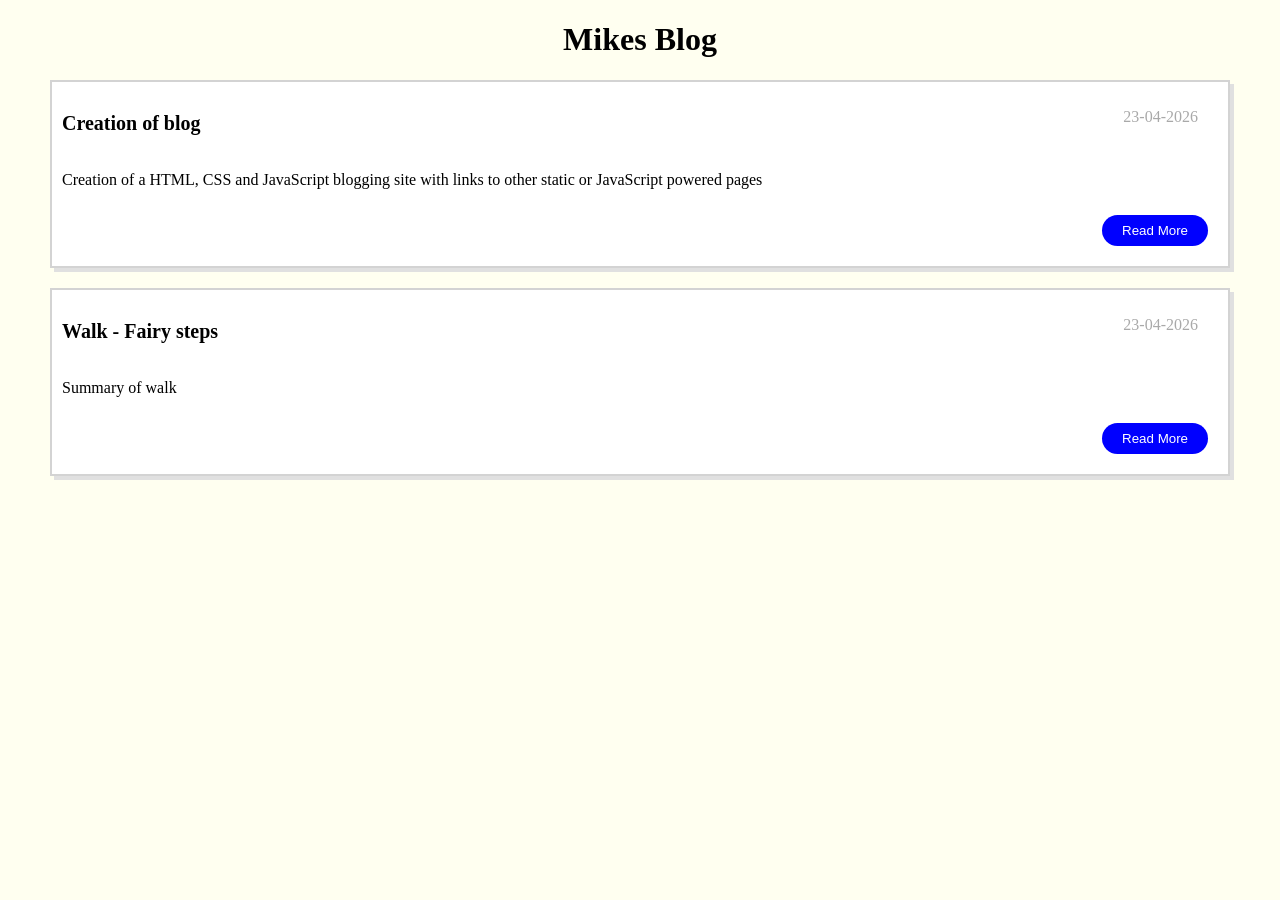
==== index.html @ 76e9e774 "Addition of basic layout and styling" ====
<!DOCTYPE html>
<html lang="en">
<head>
  <meta charset="UTF-8">
  <meta name="viewport" content="width=device-width, initial-scale=1.0">
  <link rel="Stylesheet" href="./styles/style.css"/>
  <title>Mikes Blog</title>
</head>
<body>
  <h1>Mikes Blog</h1>
  

  <div class="js-blog-body-container">
    

  </div>

  

  <script src="./scripts/index.js" type="module"></script>

</body>
</html>
---- styles/style.css ----
body{
  background-color: ivory;
  margin: 20px 50px 20px 50px;

}

h1{
  color: black;
  text-align: center;
}

h2{
  color: black;
  text-align: left;
}



.title-element{
  color: black;
  font-size: 20px;
  font-weight: 600;
  float: left;
  width: 100%;
}

.spacer-element{
  width: 100%;
}

.date-element{
  color: darkgray;
  float: right;
  width: 100%;
  text-align: end;
  padding-right: 20px;
}

.blog-element{
  border-width: 2px;
  border-style: solid;
  border-color: lightgrey;
  padding: 10px;
  margin-bottom: 20px;
  box-shadow: 4px 4px #e0e0e0;
  background-color: white;
  
}

.header-container{
  display: flex;
  flex-direction: row;
}

.btn-right{
  text-align: right;
}

.read-more-button{
  margin: 10px;
  background-color: blue;
  color: white;
  border: none;
  padding: 8px 20px;
  border-radius: 40px;
  

  


}
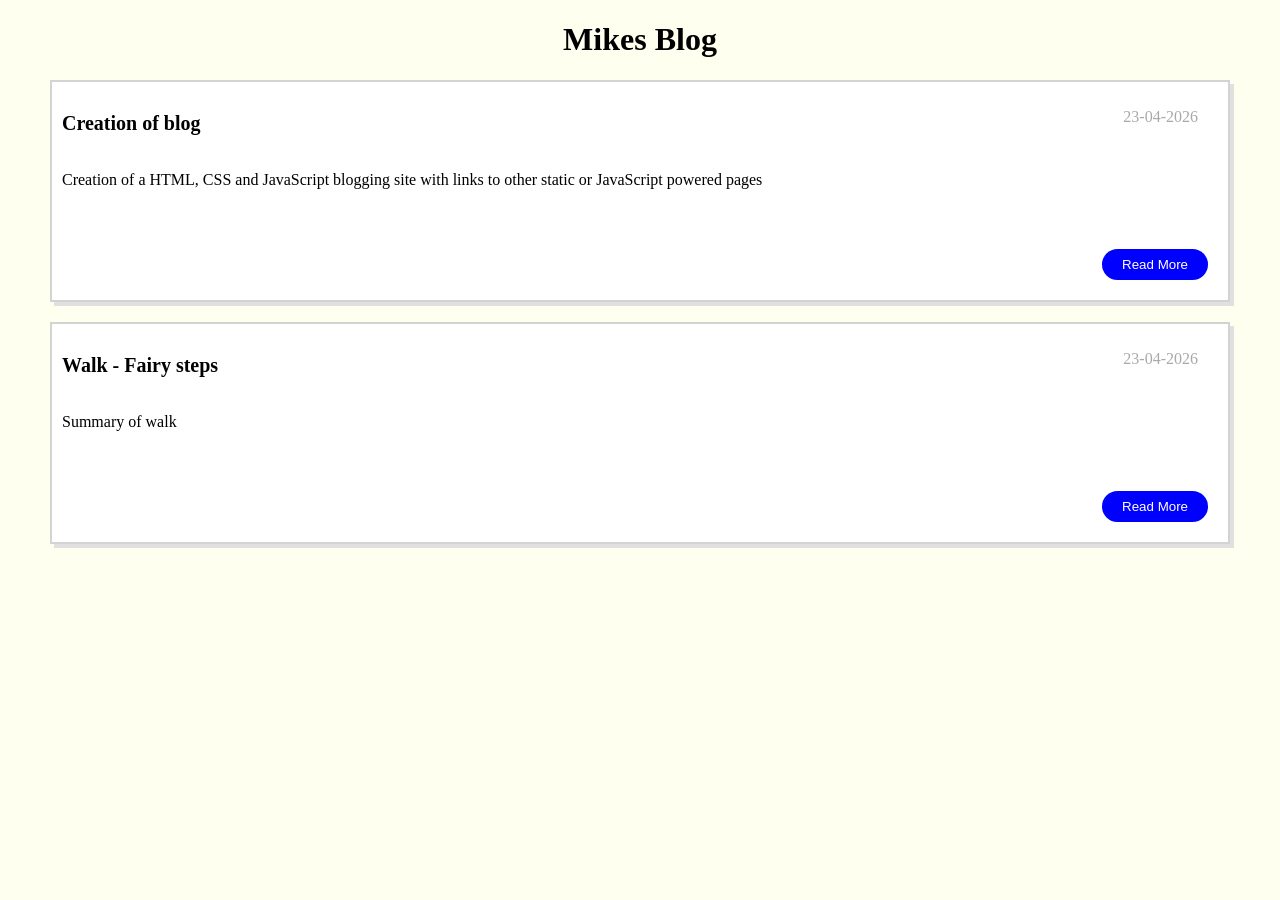
==== commit d7777c35: "Add event listener and data attribute to the read more button" ====
--- a/index.html
+++ b/index.html
@@ -11,11 +11,8 @@
   
 
   <div class="js-blog-body-container">
-    
-
+  
   </div>
-
-  
 
   <script src="./scripts/index.js" type="module"></script>
 
--- a/styles/style.css
+++ b/styles/style.css
@@ -64,9 +64,12 @@
   border: none;
   padding: 8px 20px;
   border-radius: 40px;
-  
+}
 
-  
+.detail-element-hide{
+  visibility:collapse;
+}
 
-
+.detail-element{
+  font-family: 'Courier New', Courier, monospace;
 }
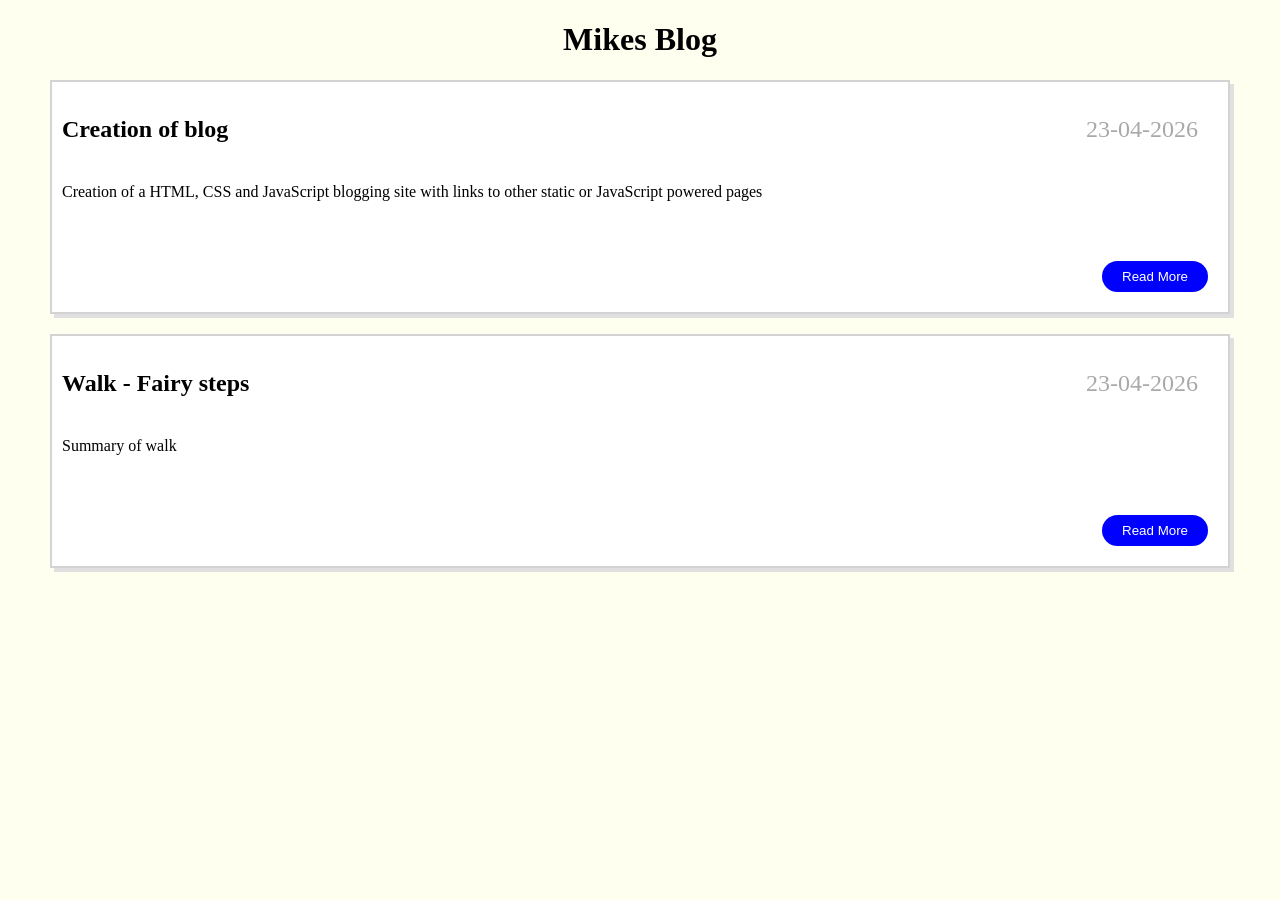
==== commit 8eb2ef73: "Add basic styling to detail page" ====
--- a/index.html
+++ b/index.html
@@ -14,6 +14,8 @@
   
   </div>
 
+  
+  
   <script src="./scripts/index.js" type="module"></script>
 
 </body>
--- a/styles/style.css
+++ b/styles/style.css
@@ -15,11 +15,19 @@
   text-align: left;
 }
 
+.general-button{
+  margin: 10px;
+  background-color: blue;
+  color: white;
+  border: none;
+  padding: 8px 20px;
+  border-radius: 40px;
 
+}
 
 .title-element{
   color: black;
-  font-size: 20px;
+  font-size: 24px;
   font-weight: 600;
   float: left;
   width: 100%;
@@ -31,6 +39,7 @@
 
 .date-element{
   color: darkgray;
+  font-size: 24px;
   float: right;
   width: 100%;
   text-align: end;
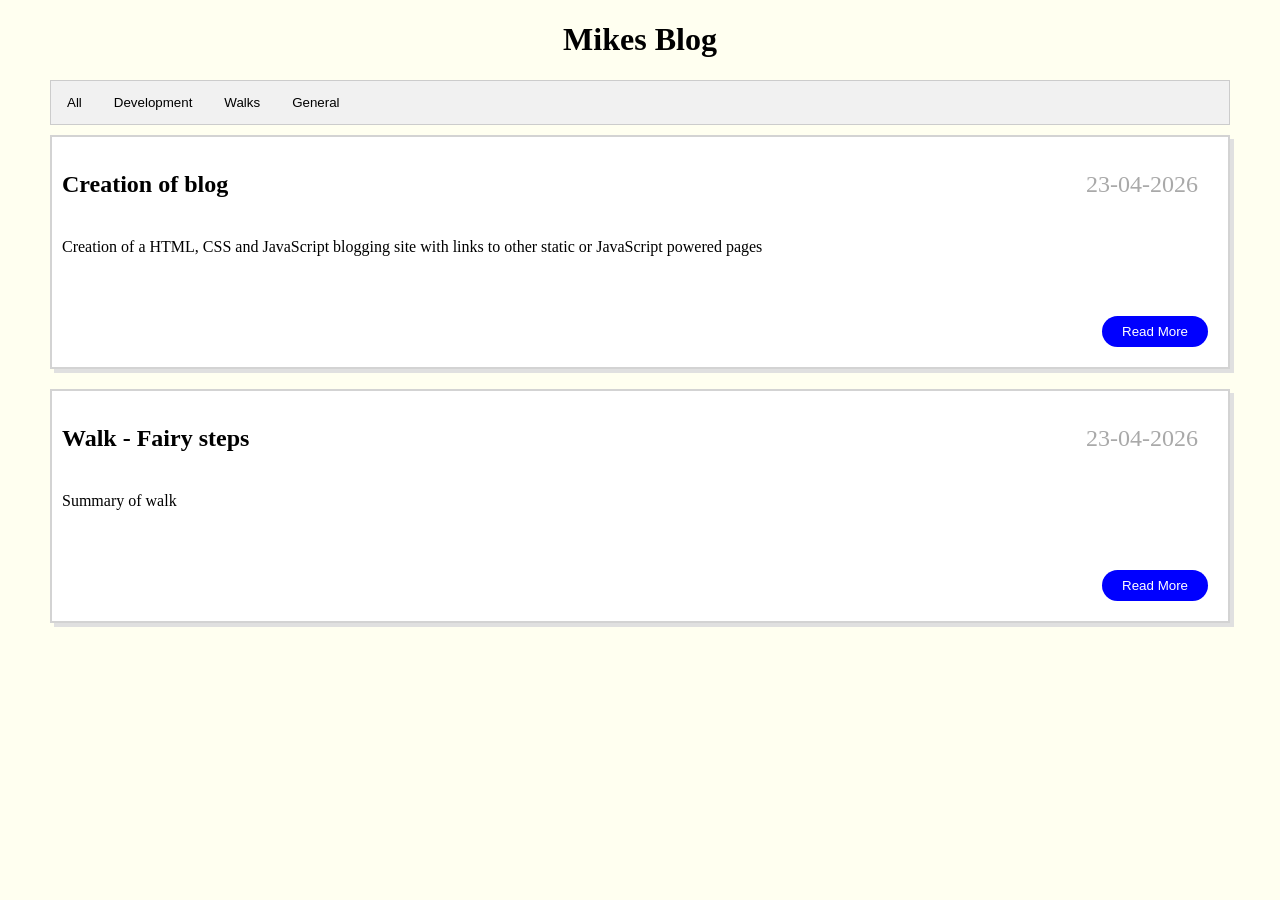
==== commit f9c70f71: "Added selectable tabs" ====
--- a/index.html
+++ b/index.html
@@ -9,6 +9,12 @@
 <body>
   <h1>Mikes Blog</h1>
   
+  <div class="tab">
+    <button class="js-tab-links" data-id="All">All</button>
+    <button class="js-tab-links" data-id ="Development">Development</button>
+    <button class="js-tab-links" data-id="Walks">Walks</button>
+    <button class="js-tab-links" data-id="General">General</button>
+  </div>
 
   <div class="js-blog-body-container">
   
--- a/styles/style.css
+++ b/styles/style.css
@@ -81,4 +81,40 @@
 
 .detail-element{
   font-family: 'Courier New', Courier, monospace;
+}
+
+.tab {
+  overflow: hidden;
+  border: 1px solid #ccc;
+  background-color: #f1f1f1;
+  margin-bottom: 10px;
+}
+
+/* Style the buttons that are used to open the tab content */
+.tab button {
+  background-color: inherit;
+  float: left;
+  border: none;
+  outline: none;
+  cursor: pointer;
+  padding: 14px 16px;
+  transition: 0.3s;
+}
+
+/* Change background color of buttons on hover */
+.tab button:hover {
+  background-color: #ddd;
+}
+
+/* Create an active/current tablink class */
+.tab button.active {
+  background-color: #ccc;
+}
+
+/* Style the tab content */
+.tabcontent {
+  display: none;
+  padding: 6px 12px;
+  border: 1px solid #ccc;
+  border-top: none;
 }
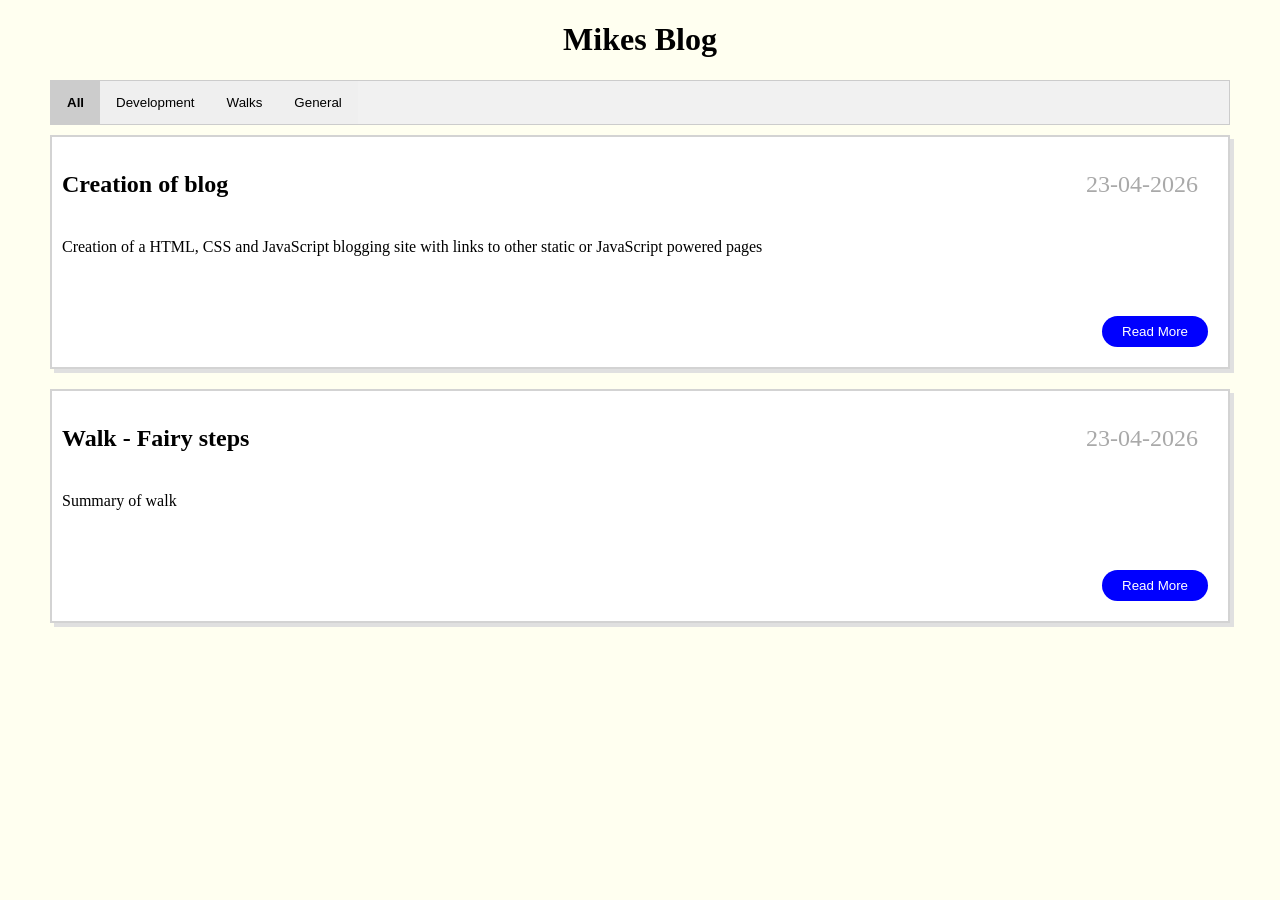
==== commit 0717d487: "Added shading for active tab" ====
--- a/index.html
+++ b/index.html
@@ -10,10 +10,10 @@
   <h1>Mikes Blog</h1>
   
   <div class="tab">
-    <button class="js-tab-links" data-id="All">All</button>
-    <button class="js-tab-links" data-id ="Development">Development</button>
-    <button class="js-tab-links" data-id="Walks">Walks</button>
-    <button class="js-tab-links" data-id="General">General</button>
+    <button class="js-tab-links js-all-tab" data-id="All" id="All">All</button>
+    <button class="js-tab-links" data-id ="Development" id="Development">Development</button>
+    <button class="js-tab-links" data-id="Walks" id="Walks">Walks</button>
+    <button class="js-tab-links" data-id="General" id="General">General</button>
   </div>
 
   <div class="js-blog-body-container">
--- a/styles/style.css
+++ b/styles/style.css
@@ -92,7 +92,7 @@
 
 /* Style the buttons that are used to open the tab content */
 .tab button {
-  background-color: inherit;
+  
   float: left;
   border: none;
   outline: none;
@@ -107,14 +107,13 @@
 }
 
 /* Create an active/current tablink class */
-.tab button.active {
-  background-color: #ccc;
+.tab button:active {
+  background-color: #ccc; 
 }
 
-/* Style the tab content */
-.tabcontent {
-  display: none;
-  padding: 6px 12px;
-  border: 1px solid #ccc;
-  border-top: none;
-}+
+.tab-button-made-active{
+  background-color: #ccc;
+  font-weight: 700;
+}
+
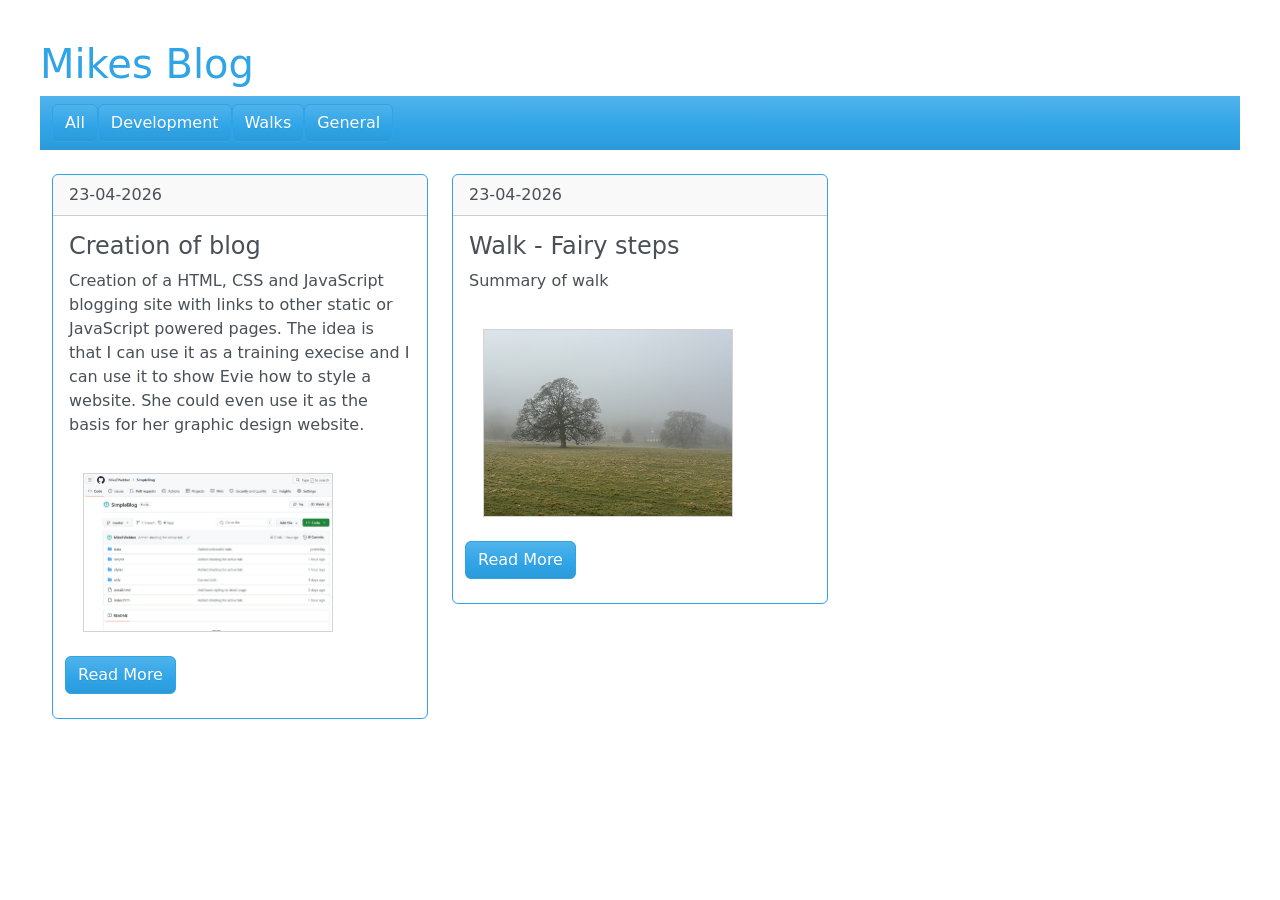
==== commit 7b63a16f: "Addition of Bootstrap" ====
--- a/index.html
+++ b/index.html
@@ -3,22 +3,42 @@
 <head>
   <meta charset="UTF-8">
   <meta name="viewport" content="width=device-width, initial-scale=1.0">
-  <link rel="Stylesheet" href="./styles/style.css"/>
+  <link rel="Stylesheet" href="./styles/bootstrap.css"/ >
+  <link rel="Stylesheet" href="./styles/style.css"/ >
+
   <title>Mikes Blog</title>
 </head>
 <body>
   <h1>Mikes Blog</h1>
   
-  <div class="tab">
-    <button class="js-tab-links js-all-tab" data-id="All" id="All">All</button>
-    <button class="js-tab-links" data-id ="Development" id="Development">Development</button>
-    <button class="js-tab-links" data-id="Walks" id="Walks">Walks</button>
-    <button class="js-tab-links" data-id="General" id="General">General</button>
-  </div>
+  <nav class="navbar navbar-expand-lg bg-primary" >
+    <div class="container-fluid">
+      <ul class="navbar-nav me-auto">
+        <li class="nav-item">
+          <button class="btn btn-primary js-tab-links js-all-tab" data-id="All" id="All">All</button>
+        </li>
+        <li class="nav-item">
+          <button class="btn btn-primary js-tab-links" data-id ="Development" id="Development">Development</button>
+        </li>
+        <li class="nav-item">
+          <button class="btn btn-primary js-tab-links" data-id="Walks" id="Walks">Walks</button>
+        </li>
+        <li class="nav-item">
+          <button class="btn btn-primary js-tab-links" data-id="General" id="General">General</button>
+        </li>
+      </ul> 
+    </div>
+  </nav>
 
-  <div class="js-blog-body-container">
+  <br>
+
+
+  <div class="container-fluid"> 
+    <div class="row js-blog-body-container">
   
   </div>
+  </div>
+  
 
   
   
--- a/styles/style.css
+++ b/styles/style.css
@@ -1,119 +1,22 @@
 
-body{
-  background-color: ivory;
-  margin: 20px 50px 20px 50px;
 
-}
-
-h1{
-  color: black;
-  text-align: center;
-}
-
-h2{
-  color: black;
-  text-align: left;
-}
-
-.general-button{
-  margin: 10px;
-  background-color: blue;
-  color: white;
-  border: none;
-  padding: 8px 20px;
-  border-radius: 40px;
-
-}
-
-.title-element{
-  color: black;
-  font-size: 24px;
-  font-weight: 600;
-  float: left;
-  width: 100%;
-}
-
-.spacer-element{
-  width: 100%;
-}
-
-.date-element{
-  color: darkgray;
-  font-size: 24px;
-  float: right;
-  width: 100%;
-  text-align: end;
-  padding-right: 20px;
-}
-
-.blog-element{
-  border-width: 2px;
+.index-image{
+  width: 250px;
+  margin-left: 30px;
+  margin-right: 30px;
+  margin-top: 20px;
+  border-color: lightgray;
   border-style: solid;
-  border-color: lightgrey;
-  padding: 10px;
-  margin-bottom: 20px;
-  box-shadow: 4px 4px #e0e0e0;
-  background-color: white;
+  border-width: 1PX;
   
 }
 
-.header-container{
+.flex-container{
   display: flex;
-  flex-direction: row;
-}
-
-.btn-right{
-  text-align: right;
-}
-
-.read-more-button{
-  margin: 10px;
-  background-color: blue;
-  color: white;
-  border: none;
-  padding: 8px 20px;
-  border-radius: 40px;
-}
-
-.detail-element-hide{
-  visibility:collapse;
-}
-
-.detail-element{
-  font-family: 'Courier New', Courier, monospace;
-}
-
-.tab {
-  overflow: hidden;
-  border: 1px solid #ccc;
-  background-color: #f1f1f1;
-  margin-bottom: 10px;
-}
-
-/* Style the buttons that are used to open the tab content */
-.tab button {
+  padding: 20px;
   
-  float: left;
-  border: none;
-  outline: none;
-  cursor: pointer;
-  padding: 14px 16px;
-  transition: 0.3s;
-}
-
-/* Change background color of buttons on hover */
-.tab button:hover {
-  background-color: #ddd;
-}
-
-/* Create an active/current tablink class */
-.tab button:active {
-  background-color: #ccc; 
+  
 }
 
 
-.tab-button-made-active{
-  background-color: #ccc;
-  font-weight: 700;
-}
 
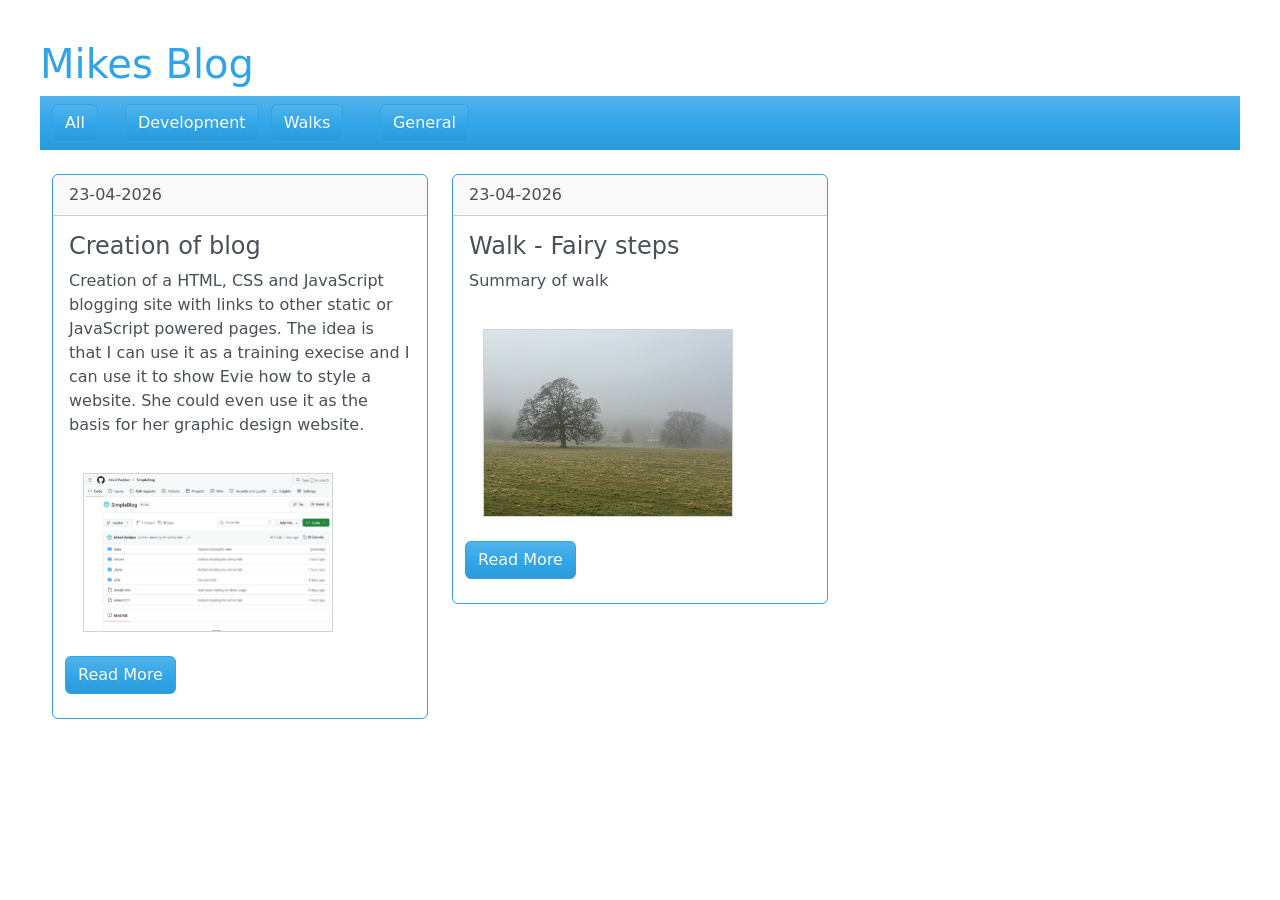
==== commit 4c75ff9e: "Responsive Nav Bar" ====
--- a/index.html
+++ b/index.html
@@ -10,25 +10,28 @@
 </head>
 <body>
   <h1>Mikes Blog</h1>
-  
+
   <nav class="navbar navbar-expand-lg bg-primary" >
     <div class="container-fluid">
-      <ul class="navbar-nav me-auto">
-        <li class="nav-item">
-          <button class="btn btn-primary js-tab-links js-all-tab" data-id="All" id="All">All</button>
-        </li>
-        <li class="nav-item">
-          <button class="btn btn-primary js-tab-links" data-id ="Development" id="Development">Development</button>
-        </li>
-        <li class="nav-item">
-          <button class="btn btn-primary js-tab-links" data-id="Walks" id="Walks">Walks</button>
-        </li>
-        <li class="nav-item">
-          <button class="btn btn-primary js-tab-links" data-id="General" id="General">General</button>
-        </li>
-      </ul> 
+      <div class="row">
+        <div class="col-sm-6 col-md-2">
+            <button class="btn btn-primary js-tab-links js-all-tab" data-id="All" id="All">All</button>
+        </div>
+        <div class="col-sm-6 col-md-4">
+            <button class="btn btn-primary js-tab-links" data-id ="Development" id="Development">Development</button>
+        </div>
+        <div class="col-sm-6 col-md-3">
+            <button class="btn btn-primary js-tab-links" data-id="Walks" id="Walks">Walks</button>
+        </div>
+        <div class="col-sm-6 col-md-3">
+            <button class="btn btn-primary js-tab-links" data-id="General" id="General">General</button>
+        </div>
+      </div>
     </div>
   </nav>
+  
+  
+  
 
   <br>
 
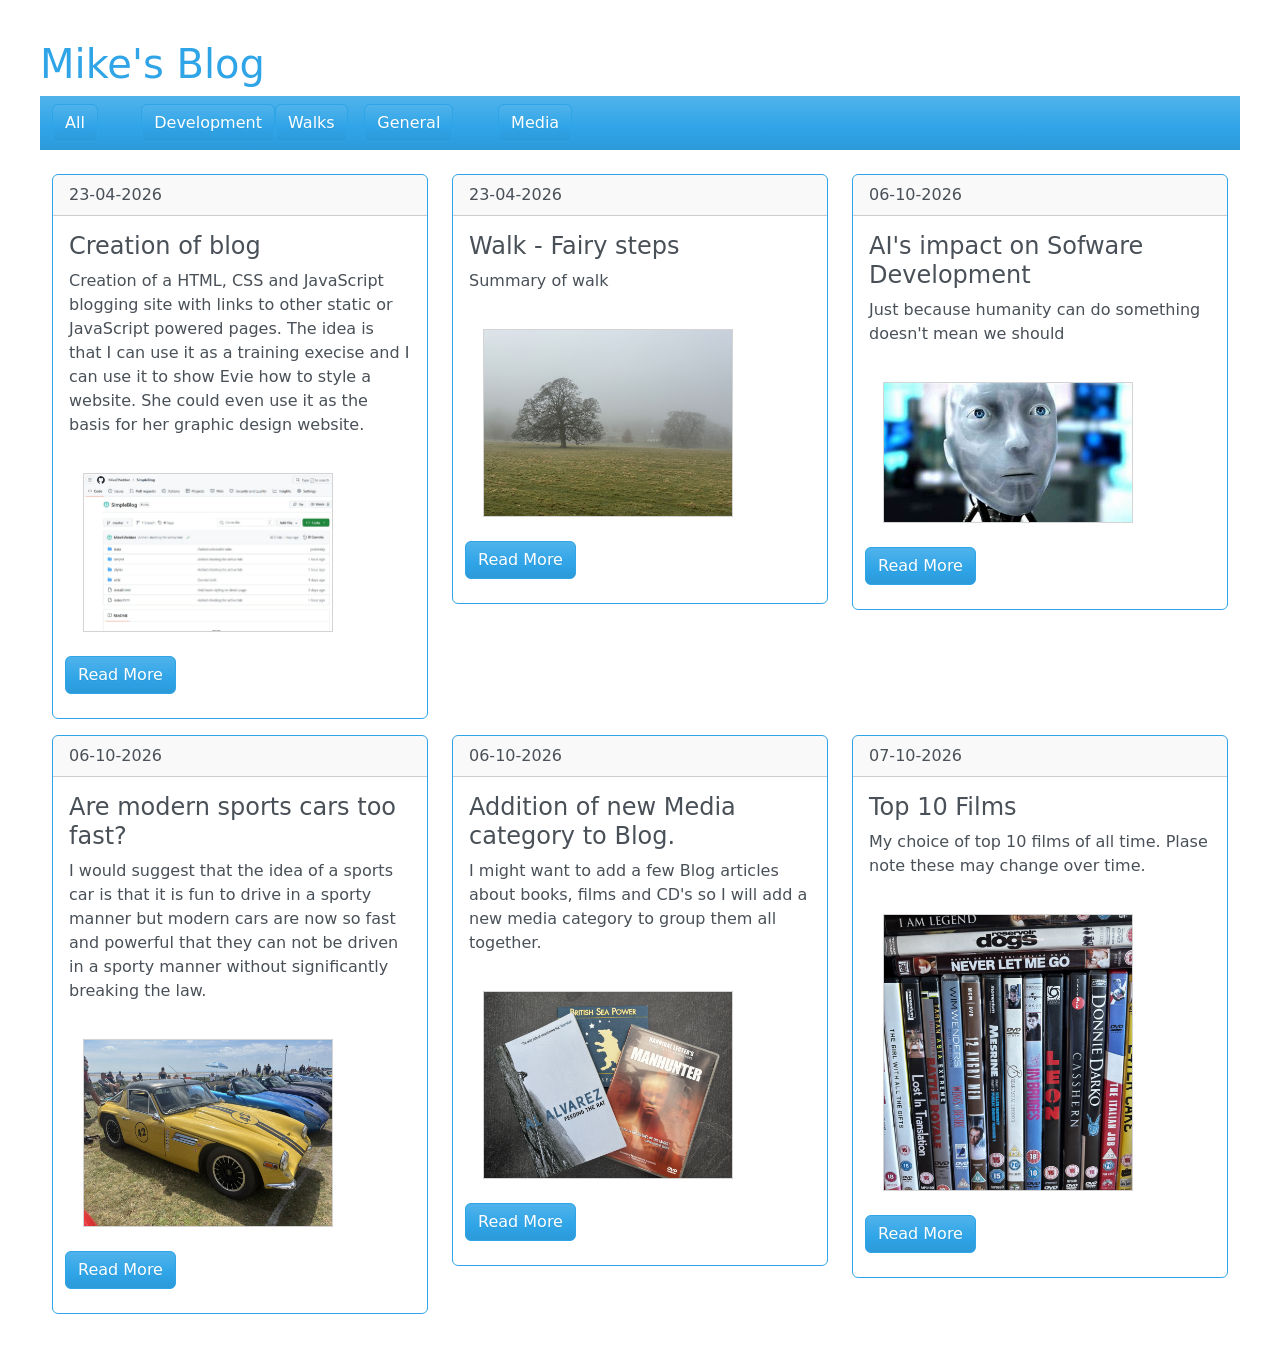
==== commit c488cc65: "Addition of new Media category" ====
--- a/index.html
+++ b/index.html
@@ -6,25 +6,28 @@
   <link rel="Stylesheet" href="./styles/bootstrap.css"/ >
   <link rel="Stylesheet" href="./styles/style.css"/ >
 
-  <title>Mikes Blog</title>
+  <title>Mike's Blog</title>
 </head>
 <body>
-  <h1>Mikes Blog</h1>
+  <h1>Mike's Blog</h1>
 
   <nav class="navbar navbar-expand-lg bg-primary" >
     <div class="container-fluid">
       <div class="row">
-        <div class="col-sm-6 col-md-2">
+        <div class="col-sm-4 col-md-2">
             <button class="btn btn-primary js-tab-links js-all-tab" data-id="All" id="All">All</button>
         </div>
-        <div class="col-sm-6 col-md-4">
+        <div class="col-sm-4 col-md-3">
             <button class="btn btn-primary js-tab-links" data-id ="Development" id="Development">Development</button>
         </div>
-        <div class="col-sm-6 col-md-3">
+        <div class="col-sm-4 col-md-2">
             <button class="btn btn-primary js-tab-links" data-id="Walks" id="Walks">Walks</button>
         </div>
-        <div class="col-sm-6 col-md-3">
+        <div class="col-sm-4 col-md-3">
             <button class="btn btn-primary js-tab-links" data-id="General" id="General">General</button>
+        </div>
+        <div class="col-sm-4 col-md-2">
+            <button class="btn btn-primary js-tab-links" data-id="Media" id="Media">Media</button>
         </div>
       </div>
     </div>
